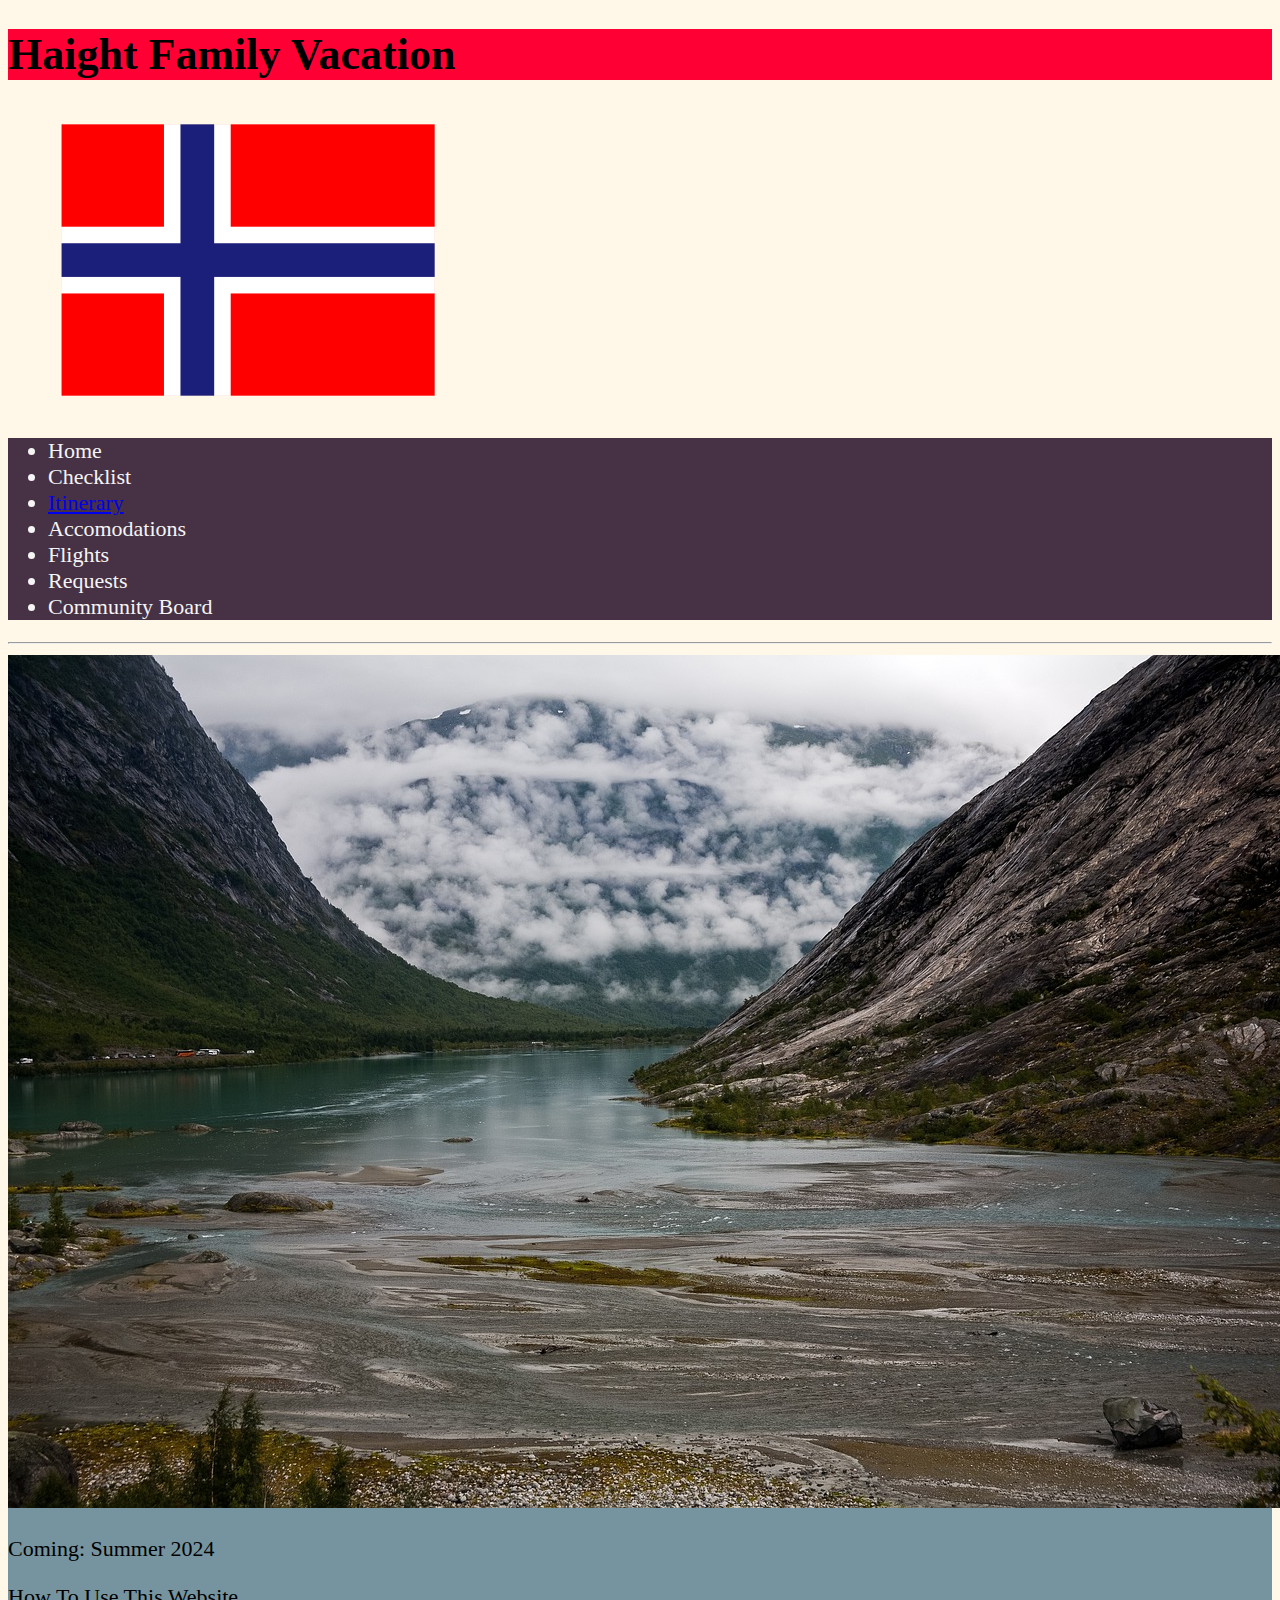
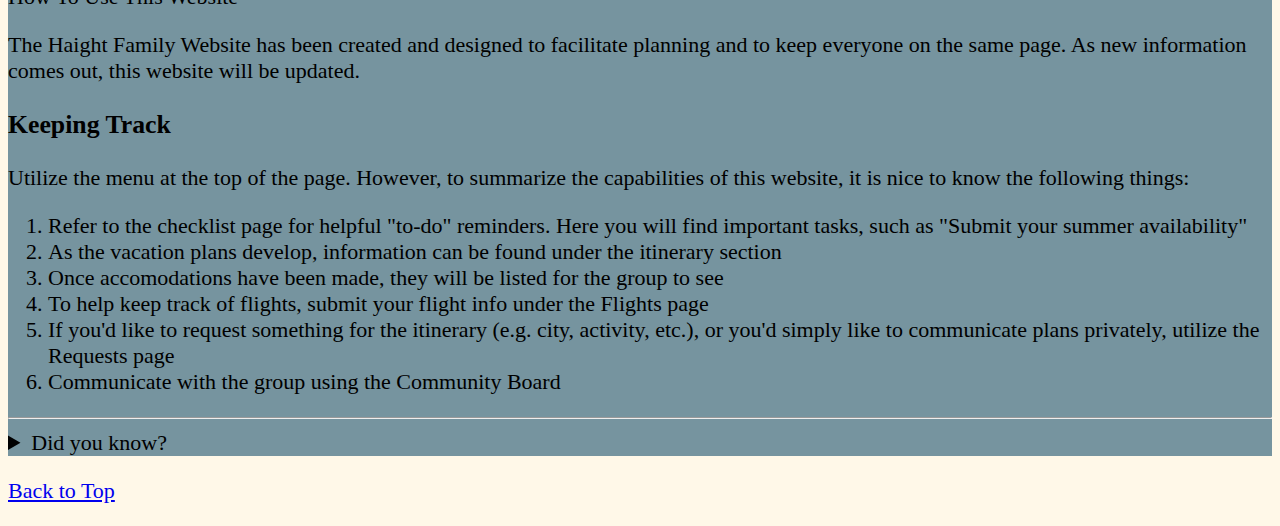
==== norway/index.html @ a748c209 "draft 1" ====
<!DOCTYPE html>
<html lang="en"> 
    <head> 
        <meta charset="UTF-8">
        <meta name="author" content="Nicole Haight">
        <meta name="description" content="Norway Trip Main Page">
        <link rel="icon" href="norwayflag.png" type="image/x-icon">
    
        <title>Home Page</title>
        <link rel="stylesheet" href="main.css" type="text/css">

    </head>
    <body>

    <header>
        <h1>Haight Family Vacation</h1>
        <img src="img/norwayflag.png" alt = "Norweigan Flag" width="480" height="300">

        <nav aria-label="primary-navigation">
            <ul>
                <li>Home</li>
                <li>Checklist</li>
                <li><a href="itinerary.html" target="_blank">Itinerary</a></li>
                <li>Accomodations</li>
                <li>Flights</li>
                <li>Requests</li>
                <li>Community Board</li>
            </ul>

        </nav>

        </header>

        <hr>

        <main>

        
        <img src="img/fjord.jpg" alt="Picture of Oslo" title="Get your bags ready!" width="1280" height="853">
        <p>Coming: Summer 2024</p>

        <article id="introduction"

        <h2 id="introduction">How To Use This Website</h2>
        <p>The Haight Family Website has been created and designed to facilitate planning and to keep everyone on the same page. As new information comes out, this website will be updated. </p>

        <h3>Keeping Track</h3>
        <p>Utilize the menu at the top of the page. However, to summarize the capabilities of this website, it is nice to know the following things:</p>
        <ol>
            <li>Refer to the checklist page for helpful "to-do" reminders. Here you will find important tasks, such as "Submit your summer availability"</li>
            <li>As the vacation plans develop, information can be found under the itinerary section</li>
            <li>Once accomodations have been made, they will be listed for the group to see</li>
            <li>To help keep track of flights, submit your flight info under the Flights page</li>
            <li>If you'd like to request something for the itinerary (e.g. city, activity, etc.), or you'd simply like to communicate plans privately, utilize the Requests page</li>
            <li>Communicate with the group using the Community Board </li>
            
        </ol>
    </article>

    <hr>

    <aside>
        <details>
            <summary>Did you know?</summary>
            <p>According to <a href="https://www.worldatlas.com/articles/fun-facts-about-norway.html" target= "_blank">WorldAtlas</a>, Norway is the safest, most productive, and happiest country in the world!</p>
        </details>
    </aside>
        </main>

        <footer>
            <p><a href="#">Back to Top</a></p>
        </footer>

        </body>
</html>
---- norway/main.css ----
html{
    font-size: 22px
}

body {
    background-color: #FFF8E8;
    color: #000;
}

nav {
    background-color: #473144;
    color: whitesmoke;
}

main{
    background-color: #76949F;
}

h1 {
    background-color: #FF0035;
}

p{
    color: #000;
}

table, tr, th, td, caption {
    border: 1px solid #eee;
    font-family: 'Courier New', 'Courier New', Courier, monospace;
    border-collapse: collapse;
    padding: 0.5rem;
}
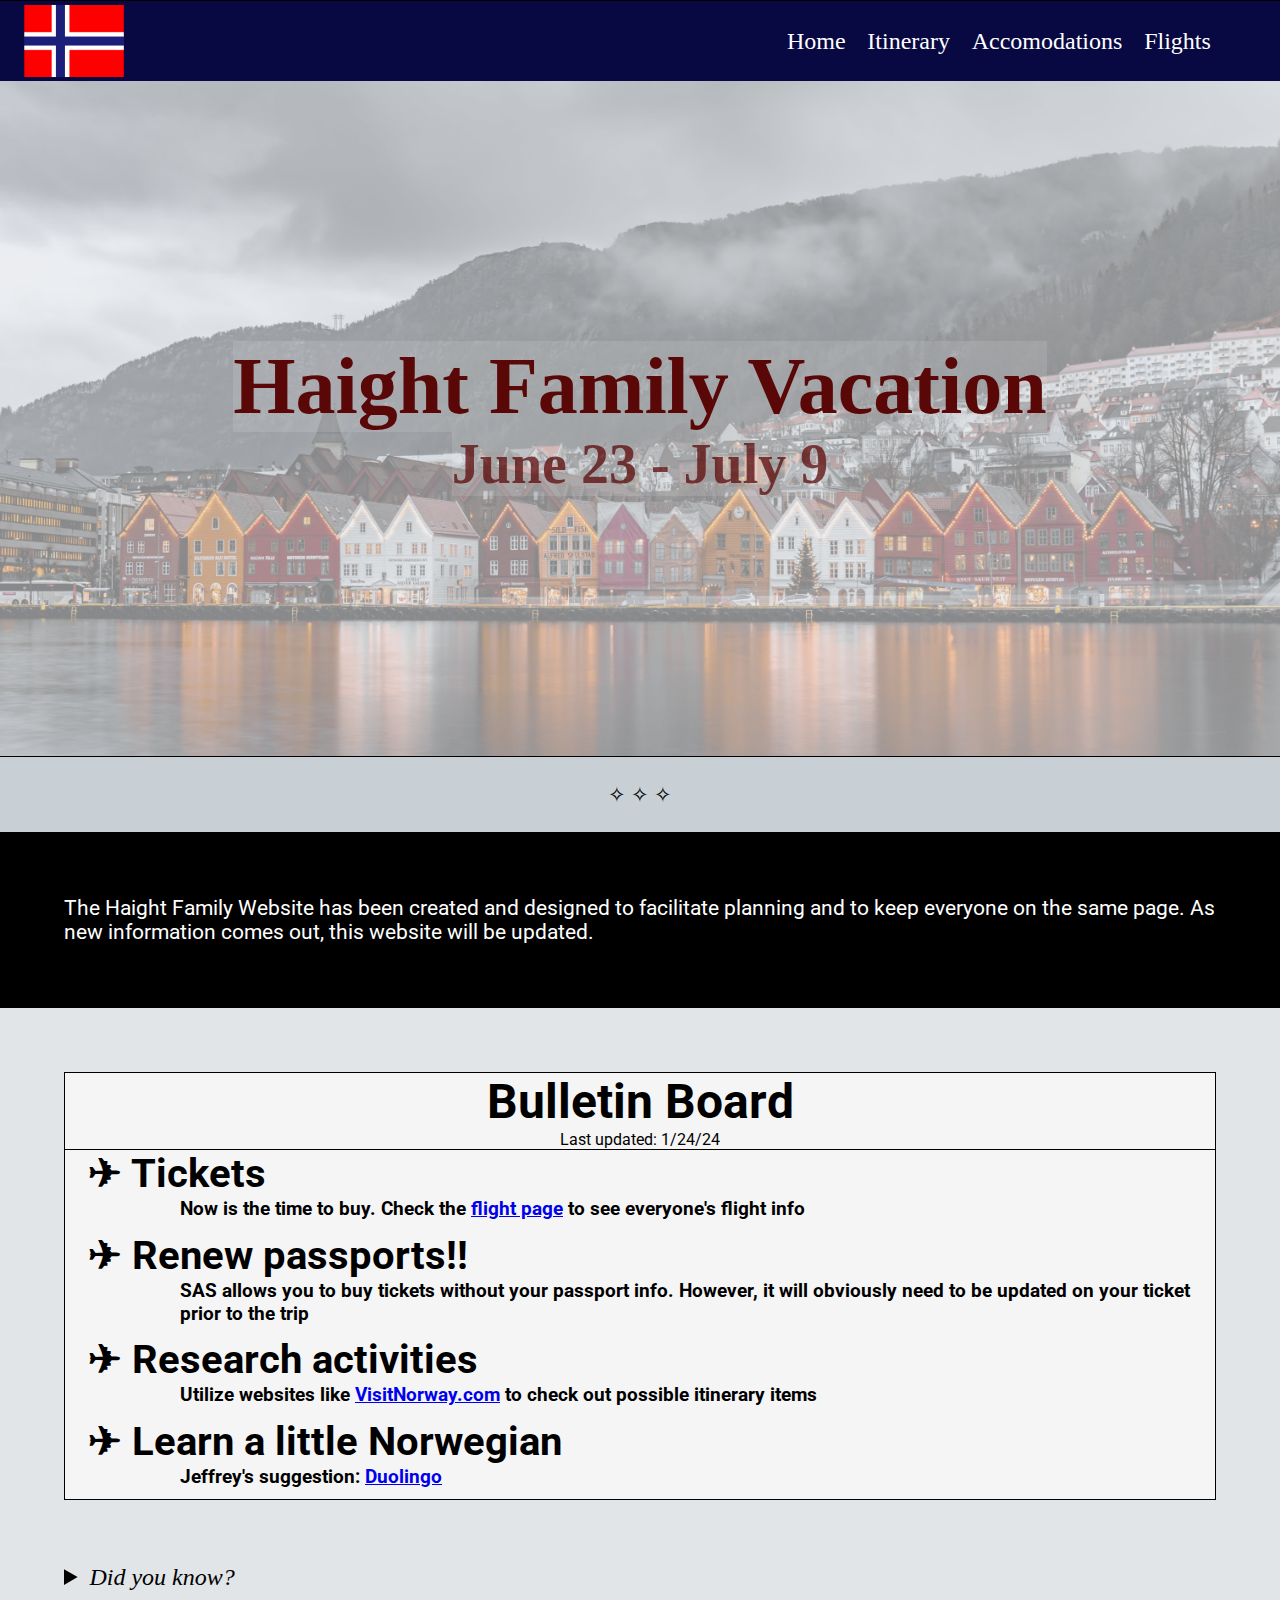
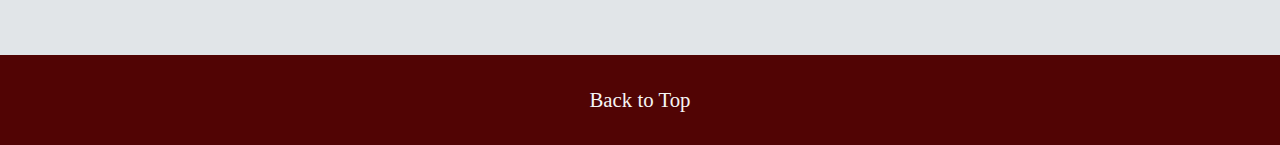
==== commit 7302ed8b: "Base website" ====
--- a/norway/index.html
+++ b/norway/index.html
@@ -2,62 +2,78 @@
 <html lang="en"> 
     <head> 
         <meta charset="UTF-8">
+        <meta name="viewport" content="width=device-width, initial-scale=1.0">
         <meta name="author" content="Nicole Haight">
         <meta name="description" content="Norway Trip Main Page">
         <link rel="icon" href="norwayflag.png" type="image/x-icon">
     
         <title>Home Page</title>
-        <link rel="stylesheet" href="main.css" type="text/css">
+        <link rel="stylesheet" href="main.css">
 
     </head>
     <body>
 
-    <header>
-        <h1>Haight Family Vacation</h1>
-        <img src="img/norwayflag.png" alt = "Norweigan Flag" width="480" height="300">
+    <header class="index">
+        <section class="heading-bar">
+            <img src="img/norwayflag.png" alt="Flag of Norway" width="200" height="125">
 
-        <nav aria-label="primary-navigation">
-            <ul>
-                <li>Home</li>
-                <li>Checklist</li>
-                <li><a href="itinerary.html" target="_blank">Itinerary</a></li>
-                <li>Accomodations</li>
-                <li>Flights</li>
-                <li>Requests</li>
-                <li>Community Board</li>
-            </ul>
+            <nav class="primary-navigation">
+                <ul>
+                    <li><a href="#">Home</a></li>
+                    <li><a href="itinerary.html" target="_blank">Itinerary</a></li>
+                    <li><a href="accomodations.html">Accomodations</a></li>
+                    <li><a href="flights.html">Flights</a></li>
+                </ul>
 
-        </nav>
+            </nav>
+        </section>
+
+        <section class="hero-image">
+
+            <h1>Haight Family Vacation</h1>
+
+            <h2>June 23 - July 9</h2>
+        
+        </section>
+
 
         </header>
 
-        <hr>
+    
 
         <main>
 
         
-        <img src="img/fjord.jpg" alt="Picture of Oslo" title="Get your bags ready!" width="1280" height="853">
-        <p>Coming: Summer 2024</p>
+      
 
-        <article id="introduction"
+        <article class="introduction">
 
-        <h2 id="introduction">How To Use This Website</h2>
+        <h2 class="hide">How To Use This Website</h2>
+
+        <p class="divider">✧ ✧ ✧</p>
+
         <p>The Haight Family Website has been created and designed to facilitate planning and to keep everyone on the same page. As new information comes out, this website will be updated. </p>
 
-        <h3>Keeping Track</h3>
-        <p>Utilize the menu at the top of the page. However, to summarize the capabilities of this website, it is nice to know the following things:</p>
-        <ol>
-            <li>Refer to the checklist page for helpful "to-do" reminders. Here you will find important tasks, such as "Submit your summer availability"</li>
-            <li>As the vacation plans develop, information can be found under the itinerary section</li>
-            <li>Once accomodations have been made, they will be listed for the group to see</li>
-            <li>To help keep track of flights, submit your flight info under the Flights page</li>
-            <li>If you'd like to request something for the itinerary (e.g. city, activity, etc.), or you'd simply like to communicate plans privately, utilize the Requests page</li>
-            <li>Communicate with the group using the Community Board </li>
-            
-        </ol>
+      
     </article>
 
-    <hr>
+    <article id="bulletin" class="bulletin">
+        <h2>Bulletin Board</h2>
+        <p>Last updated: 1/24/24</p>
+        <dl>
+            <dt>✈ Tickets</dt>
+                <dd>Now is the time to buy. Check the <a href="flights.html">flight page</a> to see everyone's flight info</dd>
+            <dt>✈ Renew passports!!</dt>
+                <dd>SAS allows you to buy tickets without your passport info. However, it will obviously need to be updated on your ticket prior to the trip</dd>
+            <dt>✈ Research activities</dt>
+                <dd>Utilize websites like <a href="https://www.visitnorway.com/" target="_blank">VisitNorway.com</a> to check out possible itinerary items</dd>
+            <dt>✈ Learn a little Norwegian</dt>
+                <dd>Jeffrey's suggestion: <a href="https://www.duolingo.com/" target="_blank">Duolingo</a></dd>
+            
+        </dl>
+    </article>
+
+
 
     <aside>
         <details>
--- a/norway/main.css
+++ b/norway/main.css
@@ -1,33 +1,296 @@
-html{
-    font-size: 22px
+/* font family */
+@import url('https://fonts.googleapis.com/css2?family=Afacad&family=Roboto:wght@100&display=swap');
+
+*{
+    margin: 0;
+    padding: 0;
+    box-sizing:border-box;
+}
+
+/* utility classes */
+
+.hide {
+    position: absolute;
+    left: 10000px;
 }
 
 body {
-    background-color: #FFF8E8;
-    color: #000;
-}
-
-nav {
-    background-color: #473144;
+    max-width:100vw;
+    background-color: rgba(84, 108, 124, 0.178);
+    display: flex;
+    flex-direction: column;
+
+    
+}
+
+img {
+    display: block;
+}
+
+/* header  */
+
+section.heading-bar {
+    display: flex;
+    align-items: center;
+    justify-content: flex-start;
+    width: 100%;
+    background-color:rgb(8, 8, 67);
+    color: white;
+    gap: 50%;
+
+}
+
+.heading-bar img {
+    width: 10%;
+    height: auto;
+    margin-left:10px;
+}
+
+nav.primary-navigation ul {
+    min-width:120%;
+    
+
+}
+
+nav.primary-navigation li {
+    display: inline;
+    list-style-type: none;
+    font-size:1.5rem;
+    padding: 2%;
+    
+}
+
+.primary-navigation a {
+    text-decoration: none;
+    color: white;
+}
+
+.primary-navigation a:visited {
+    text-decoration: none;
+    color: white;
+}
+
+.primary-navigation a:hover, a:focus {
+    text-decoration: none;
+    color: red;
+}
+
+header.index {
+    width: 100%;
+    min-height: 80vh;
+    background-image: url("img/bergen.png");
+    background-repeat: no-repeat;
+    background-size: 100%;
+    background-position: center;
+    border-top: 1px solid black;
+    border-bottom: 1px solid black;
+}
+
+section.hero-image {
+    display: flex;
+    flex-direction: column;
+    justify-content: center;
+    align-items: center;
+    min-height: 75vh;
+}
+
+.hero-image h1{
+    color: rgb(89, 7, 7);
+    min-height: 50%;
+    font-size: 5rem;
+    background-color:rgba(255, 255, 255, 0.113);
+    font-family:'NORTHDEN ROUGH';
+}
+
+.hero-image h2{
+    min-height: 50%;
+    color: rgba(89, 7, 7, 0.736);
+    font-size: 3.5rem;
+    background-color:rgba(255, 255, 255, 0.113);
+    font-family:'NORTHDEN ROUGH';
+}
+
+/* main */
+
+.introduction p {
+    font-size: 1.3rem;
+    padding: 5%;
+    background-color: black;
+    color: white;
+    font-family:'roboto'
+}
+
+p.divider {
+    text-align: center;
+    padding: 2%;
+    background-color: rgba(84, 108, 124, 0.178);
+    margin: 0;
+    color: black;
+    
+}
+
+/* || Bulletin Section of Index Page || */
+
+article.bulletin {
+    margin: 5%;
+    border: 1px solid black;
+    background-color: whitesmoke;
+    font-family: 'roboto';
+}
+
+.bulletin h2 {
+    text-align: center;
+    font-size: 3rem;
+    
+}
+
+.bulletin p {
+    text-align: center;
+    border-bottom: 1px solid black;
+}
+
+.bulletin dt {
+    font-size: 2.5rem;
+    padding-left:2%;
+    font-weight: bold;
+}
+
+.bulletin dd {
+    font-weight: bolder;
+    padding-left: 10%;
+    padding-bottom: 1%;
+    font-size: 1.2rem;
+}
+
+/* || Bulletin end || */
+
+/* || Aside start|| */
+
+aside {
+    font-size: 1.5rem;
+    font-style: italic;
+    margin: 5%;
+}
+
+/* || FLIGHTS PAGE || */
+
+
+    
+section.heading-bar {
+        display: flex;
+        align-items: center;
+        justify-content: flex-start;
+        width: 100%;
+        background-color:rgb(8, 8, 67);
+        color: white;
+        gap: 50%;
+        min-height: 50px;
+        
+    
+    }
+
+article.itinerary-download {
+    background-color: gray;
+    padding-bottom: 1%;
+}
+
+.itinerary-download h2 {
+    text-align: center;
+    padding: 2%;
+}
+
+.itinerary-download table {
+    margin-left: 15%;
+    margin-bottom:5%;
+}
+
+.itinerary-download td, th {
+    padding: 1%;
+    min-width: 100px;
+    background-color: lightgrey;
+}
+
+.itinerary-download p {
+    text-align: center;
+    background-color: lightgrey;
+    font-size: 1.3rem;
+}
+
+
+article.flight-departure {
+        padding: 2%;
+    }
+
+.flight-departure h2 {
+    text-align: center;
+    padding: 2%;
+}
+
+.flight-departure table, .return-flight table {
+    margin-left: 20%;
+    
+}
+
+table, th, td {
+    border: 1px solid black;
+    border-collapse: collapse;
+}
+
+td, th {
+    padding: 1%;
+}
+
+article.return-flight {
+    background-color:rgb(8, 8, 67);
+    padding: 2%;
+    }
+
+.return-flight h2 {
+    text-align: center;
     color: whitesmoke;
-}
-
-main{
-    background-color: #76949F;
-}
-
-h1 {
-    background-color: #FF0035;
-}
-
-p{
-    color: #000;
-}
-
-table, tr, th, td, caption {
-    border: 1px solid #eee;
-    font-family: 'Courier New', 'Courier New', Courier, monospace;
-    border-collapse: collapse;
-    padding: 0.5rem;
-}
-
+    padding:2%;
+}
+
+.return-flight table, .return-flight caption {
+    background-color: whitesmoke;
+}
+
+footer {
+    background-color: rgb(81, 4, 4);
+    min-height: 10vh;
+    display: flex;
+    justify-content: center;
+    align-items: center;
+}
+
+footer a {
+    color: whitesmoke;
+    text-decoration: none;
+    font-size: 1.3rem;
+}
+
+footer a:visited {
+    color: whitesmoke;
+}
+
+footer a:hover, focus {
+    color:blanchedalmond;
+}
+
+footer a:active {
+    color: white;
+}
+
+/* || Itinerary and Accomodations Page Under construction || */
+
+figure.construction {
+    display: flex;
+    flex-direction: column;
+    justify-content: center;
+    align-items: center;
+}
+
+.construction img {
+    max-width: 25%;
+    height: auto;
+}
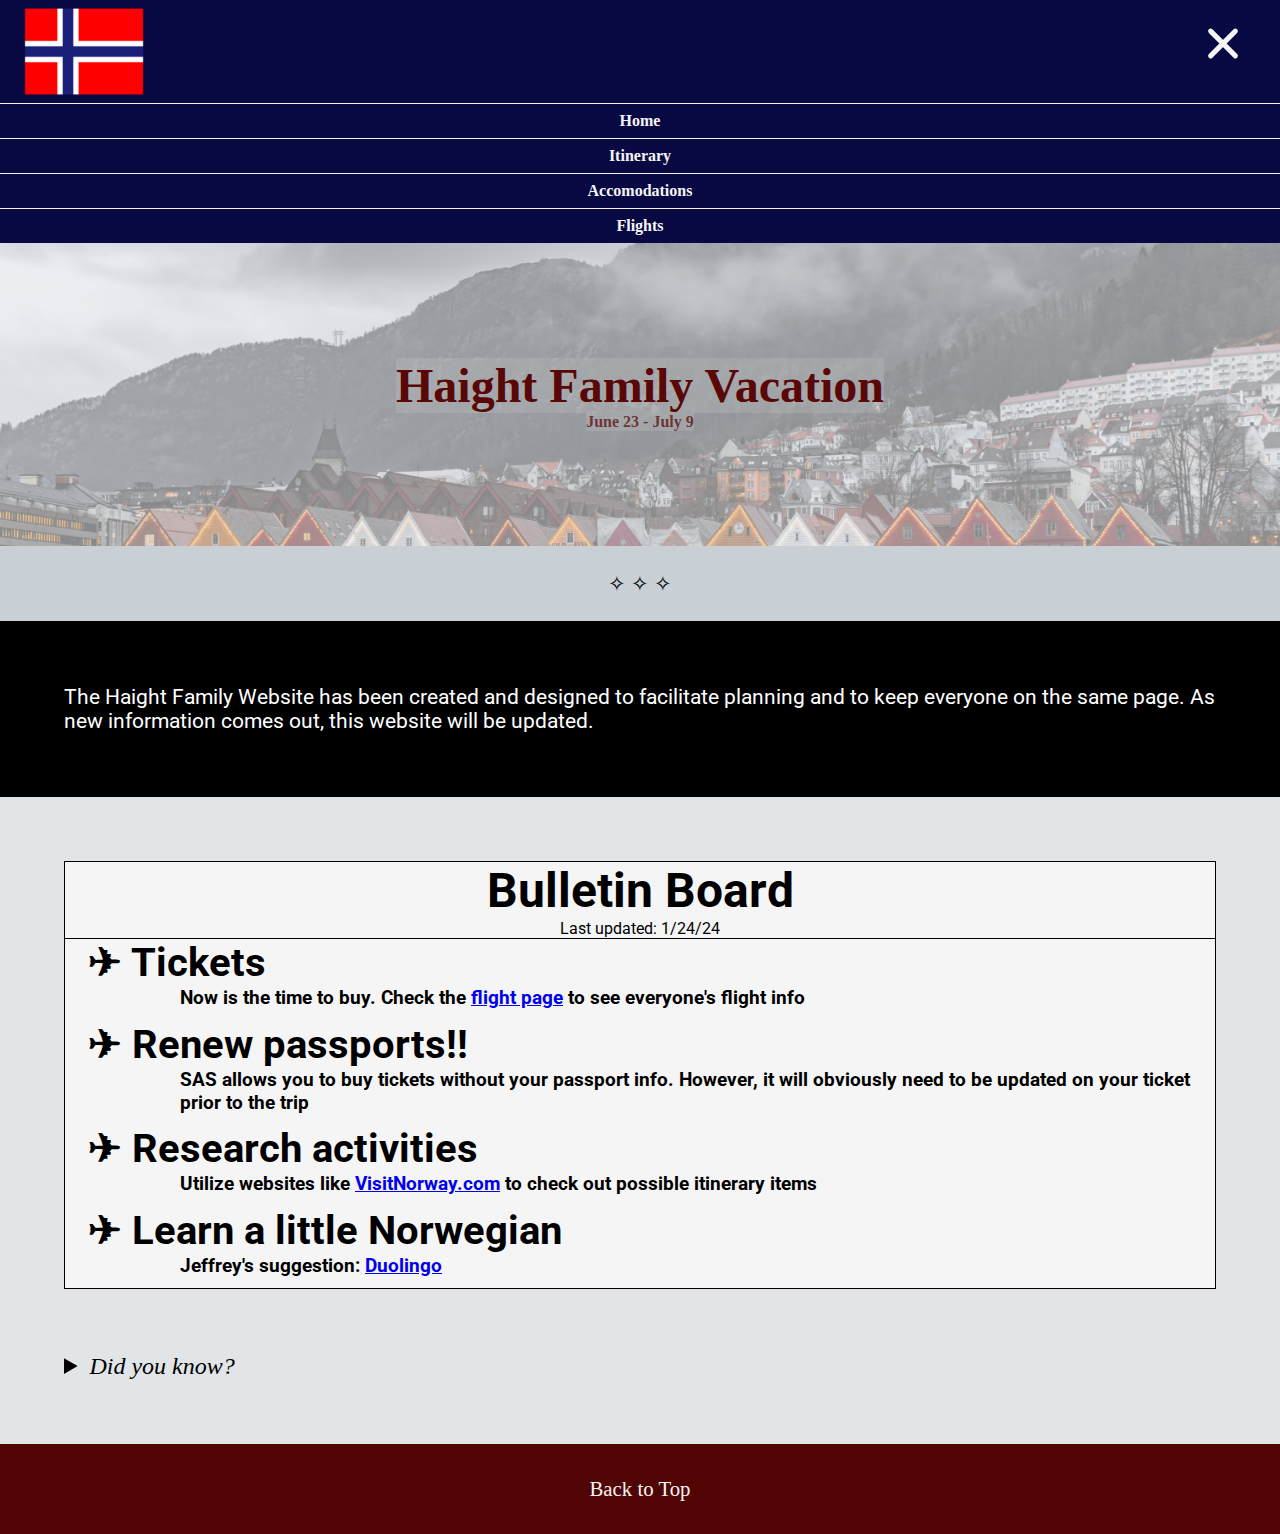
==== commit 280c35ed: "menu icon added" ====
--- a/norway/index.html
+++ b/norway/index.html
@@ -16,8 +16,14 @@
     <header class="index">
         <section class="heading-bar">
             <img src="img/norwayflag.png" alt="Flag of Norway" width="200" height="125">
+            <button class="menu-button">
+                <div class="menu-icon"></div>
+            </button>
+            
+        </section>
 
-            <nav class="primary-navigation">
+          
+        <nav class="primary-navigation">
                 <ul>
                     <li><a href="#">Home</a></li>
                     <li><a href="itinerary.html" target="_blank">Itinerary</a></li>
@@ -26,7 +32,9 @@
                 </ul>
 
             </nav>
-        </section>
+    </header>
+
+    <main>
 
         <section class="hero-image">
 
@@ -36,14 +44,6 @@
         
         </section>
 
-
-        </header>
-
-    
-
-        <main>
-
-        
       
 
         <article class="introduction">
--- a/norway/main.css
+++ b/norway/main.css
@@ -7,6 +7,11 @@
     box-sizing:border-box;
 }
 
+:root {
+    --HEADER-BGCOLOR:rgb(8, 8, 67);
+    --HEADER-COLOR: whitesmoke;
+}
+
 /* utility classes */
 
 .hide {
@@ -16,9 +21,10 @@
 
 body {
     max-width:100vw;
+    min-height:100vh;
     background-color: rgba(84, 108, 124, 0.178);
     display: flex;
-    flex-direction: column;
+    flex-flow: column nowrap;
 
     
 }
@@ -29,85 +35,159 @@
 
 /* header  */
 
+header {
+    background-color: var(--HEADER-BGCOLOR);
+    color:var(--HEADER-COLOR)
+}
+
 section.heading-bar {
-    display: flex;
+    padding: 0.25rem 0.5rem;
+    display: flex;
+    flex-flow: row nowrap;
+    justify-content: space-between;
+
+}
+
+.heading-bar img {
+    width: 12%;
+    height: auto;
+}
+
+.menu-button {
+    background-color: transparent;
+    border: none;
+    width: 48px;
+    height: 48px;
+    display: flex;
+    justify-content: center;
     align-items: center;
-    justify-content: flex-start;
-    width: 100%;
-    background-color:rgb(8, 8, 67);
-    color: white;
-    gap: 50%;
-
-}
-
-.heading-bar img {
-    width: 10%;
-    height: auto;
-    margin-left:10px;
-}
-
-nav.primary-navigation ul {
-    min-width:120%;
-    
-
-}
-
-nav.primary-navigation li {
-    display: inline;
+    position: relative;
+    margin-top: 1.2%;
+    margin-right: 2%;
+}
+
+.menu-icon,
+.menu-icon::before,
+.menu-icon::after {
+    background-color: var(--HEADER-COLOR);
+    width: 40px;
+    height: 5px;
+    border-radius: 5px;
+    position: absolute;
+    transition: all 0.5s;
+}
+
+.menu-icon::before,
+.menu-icon::after {
+    content: "";
+}
+
+.menu-icon::before {
+    transform: translate(-20px, -12px);
+}
+
+.menu-icon::after {
+    transform: translate(-20px, 12px);
+}
+
+:is(header:hover, header:focus-within) .menu-icon {
+    background-color: transparent;
+    transform: rotate(720deg)
+}
+
+:is(header:hover, header:focus-within) .menu-icon::before {
+    transform: translateX(-20px) rotate(45deg);
+}
+
+:is(header:hover, header:focus-within) .menu-icon::after {
+    transform: translateX(-20px) rotate(-45deg);
+}
+
+:is(header:hover, header:focus-within) nav {
+    display: block;
+}
+
+nav {
+    background-color: var(--HEADER-BGCOLOR);
+    display: none;
+    transform-origin: top center;
+    animation: showMenu 0.5s ease-in-out forwards;
+}
+
+@keyframes showMenu {
+    0% {
+        transform: scaleY(0);
+    }
+
+    80% {
+        transform: scaleY(1.2);
+    }
+
+    100% {
+        transform: scaleY(1);
+    }
+}
+
+nav ul {
     list-style-type: none;
-    font-size:1.5rem;
-    padding: 2%;
-    
-}
-
-.primary-navigation a {
+    display: flex;
+    flex-flow: column nowrap;
+}
+
+nav li {
+    padding: 0.5rem;
+    border-top: 1px solid var(--HEADER-COLOR);
+}
+
+nav a {
+    display: block;
+    text-align: center;
+    width: 80%;
+    margin: auto;
+}
+
+nav a:any-link {
+    color: var(--HEADER-COLOR);
+    font-weight: bold;
     text-decoration: none;
-    color: white;
-}
-
-.primary-navigation a:visited {
-    text-decoration: none;
-    color: white;
-}
-
-.primary-navigation a:hover, a:focus {
-    text-decoration: none;
-    color: red;
-}
-
-header.index {
-    width: 100%;
-    min-height: 80vh;
+}
+
+nav a:hover,
+nav a:focus {
+    transform: scale(1.2);
+    transition: all 0.3s;
+}
+
+
+section.hero-image {
+    display: flex;
+    flex-direction: column;
+    justify-content: center;
+    align-items: center;
     background-image: url("img/bergen.png");
     background-repeat: no-repeat;
     background-size: 100%;
     background-position: center;
-    border-top: 1px solid black;
-    border-bottom: 1px solid black;
-}
-
-section.hero-image {
-    display: flex;
-    flex-direction: column;
-    justify-content: center;
-    align-items: center;
-    min-height: 75vh;
+    padding-top:9%;
+    padding-bottom: 9%;
 }
 
 .hero-image h1{
     color: rgb(89, 7, 7);
     min-height: 50%;
-    font-size: 5rem;
+    font-size: 3em;
     background-color:rgba(255, 255, 255, 0.113);
     font-family:'NORTHDEN ROUGH';
+    text-align: center;
 }
 
 .hero-image h2{
     min-height: 50%;
     color: rgba(89, 7, 7, 0.736);
-    font-size: 3.5rem;
+    font-size: 1em;
     background-color:rgba(255, 255, 255, 0.113);
     font-family:'NORTHDEN ROUGH';
+    text-align: center;
 }
 
 /* main */
@@ -176,7 +256,7 @@
 
 
     
-section.heading-bar {
+/* section.heading-bar {
         display: flex;
         align-items: center;
         justify-content: flex-start;
@@ -186,8 +266,7 @@
         gap: 50%;
         min-height: 50px;
         
-    
-    }
+    } */
 
 article.itinerary-download {
     background-color: gray;
@@ -294,3 +373,10 @@
     max-width: 25%;
     height: auto;
 }
+
+/* MEDIA QUERIES */
+
+@media screen and (min-width: 640px) and  (max-width: 767px) {
+    body {
+      background-color: green;
+    }
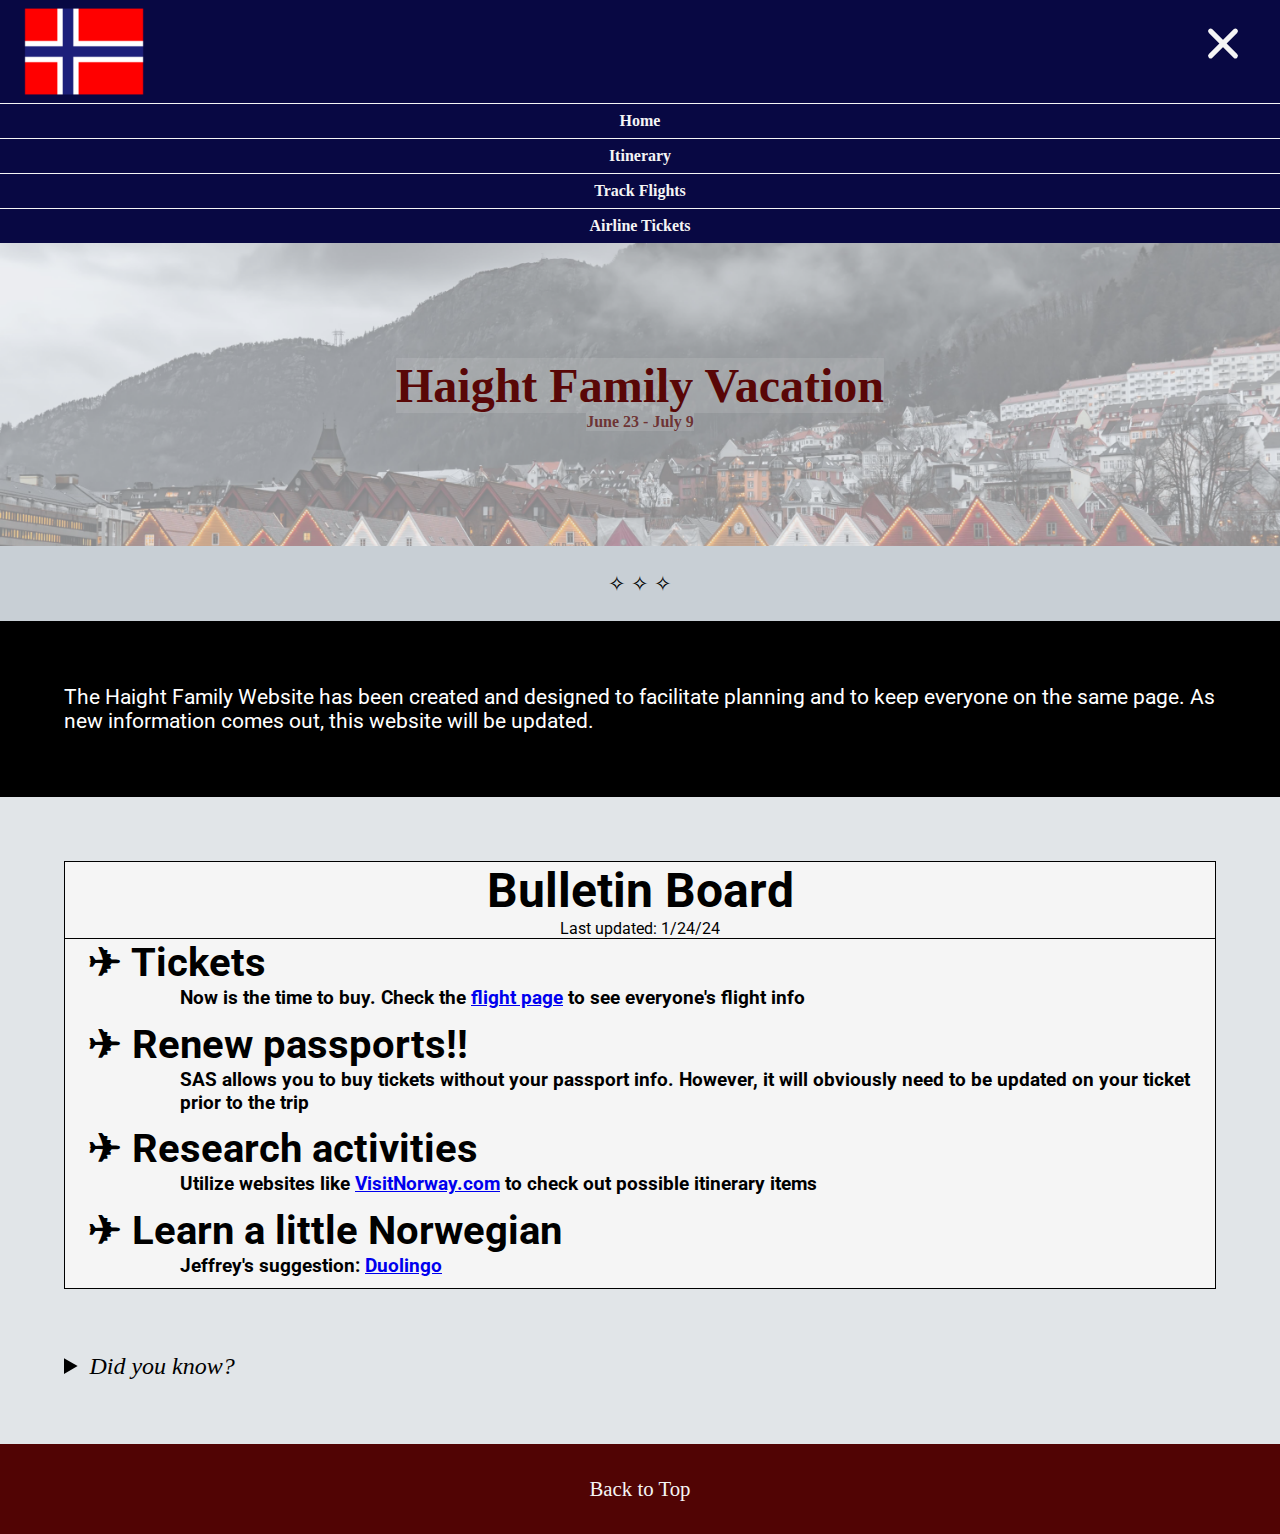
==== commit ab02f312: "update" ====
--- a/norway/index.html
+++ b/norway/index.html
@@ -27,8 +27,8 @@
                 <ul>
                     <li><a href="#">Home</a></li>
                     <li><a href="itinerary.html" target="_blank">Itinerary</a></li>
-                    <li><a href="accomodations.html">Accomodations</a></li>
-                    <li><a href="flights.html">Flights</a></li>
+                    <li><a href="flight-tracker.html">Track Flights</a></li>
+                    <li><a href="flights.html">Airline Tickets</a></li>
                 </ul>
 
             </nav>
--- a/norway/main.css
+++ b/norway/main.css
@@ -374,6 +374,88 @@
     height: auto;
 }
 
+h1.itinerary-heading {
+    display: flex;
+    flex-direction: column;
+    justify-content: center;
+    align-items: center;
+    padding: 3%
+}
+
+figure.itinerary {
+    display: flex;
+    flex-direction: column;
+    justify-content: center;
+    align-items: center;
+    background-color: rgb(81, 4, 4);
+    border: black;
+    border-width: 8px
+}
+
+.itinerary img {
+    max-height: 50vh;
+    width: auto;
+}
+
+h2.itinerary {
+    padding: 3%;
+    padding-bottom: 1%;
+    display: flex;
+    flex-direction: column;
+    justify-content: center;
+    align-items: center;
+}
+
+p.itinerary {
+    padding: 3%;
+    display: flex;
+    flex-direction: column;
+    justify-content: center;
+    align-items: center;
+    font-size: 2em;
+}
+
+table.itinerary {
+
+    padding: 3%;
+    display: flex;
+    flex-direction: column;
+    justify-content: center;
+    align-items: center;
+}
+
+h1.flight-tracker {
+    padding: 3%;
+    display: flex;
+    flex-direction: column;
+    justify-content: center;
+    align-items: center;
+}
+
+p.flight-tracker {
+    display: flex;
+    flex-direction: column;
+    justify-content: center;
+    align-items: center;
+    font-size: 3em;
+}
+
+figure.flight-tracker {
+    display: flex;
+    flex-direction: column;
+    justify-content: center;
+    align-items: center;
+}
+
+table.flight-tracker {
+    padding: 3%;
+    display: flex;
+    flex-direction: column;
+    justify-content: center;
+    align-items: center;
+}
+
+
 /* MEDIA QUERIES */
 
 @media screen and (min-width: 640px) and  (max-width: 767px) {
